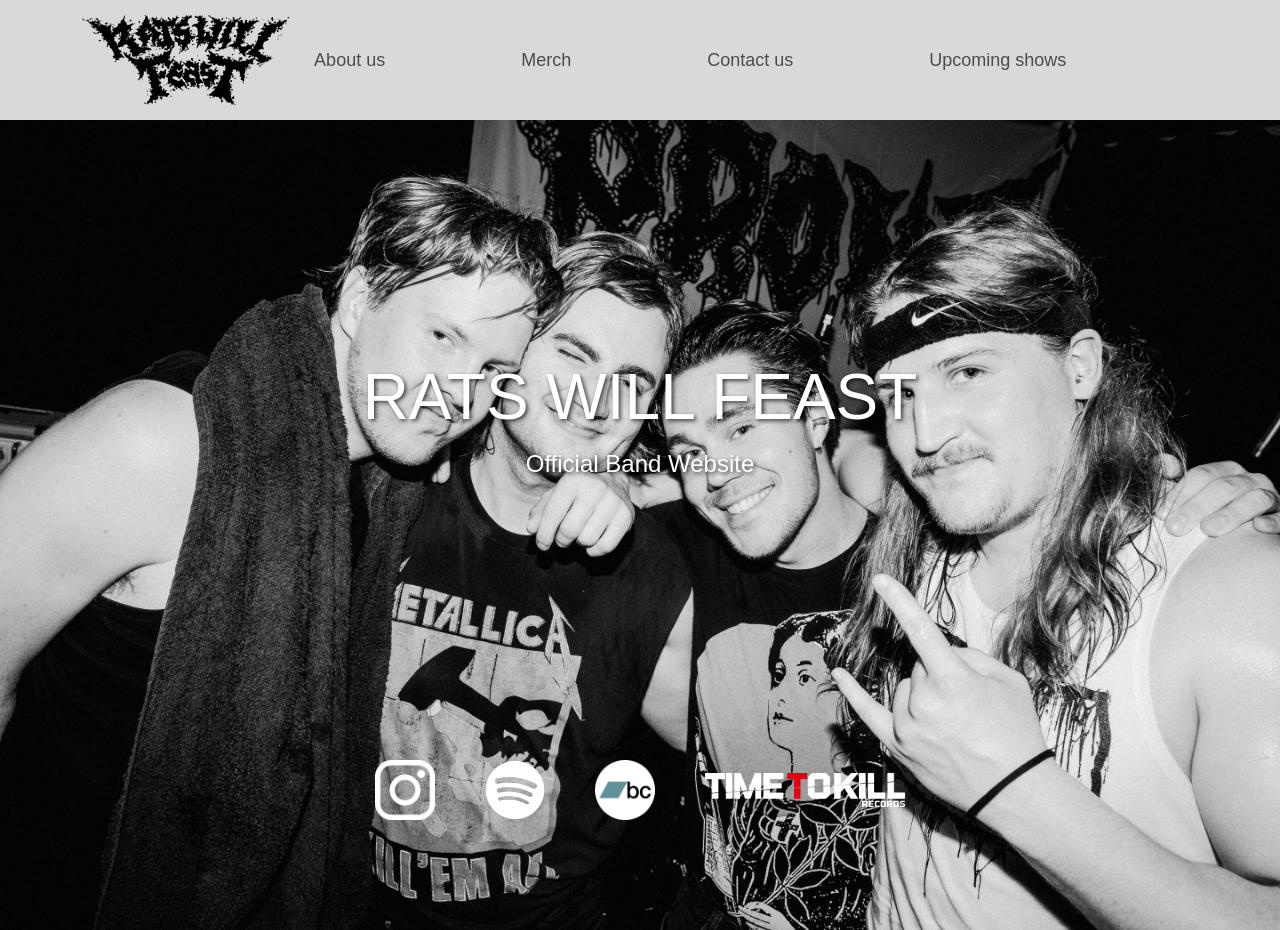
==== Projekti/index.html @ 8833df19 "Enhance hero section styles and improve navbar z-index for better layout and visibility" ====
<!DOCTYPE html>
<html lang="en">
<head>
    <meta charset="UTF-8">
    <meta name="viewport" content="width=device-width, initial-scale=1.0">

    <title>RATS WILL FEAST</title>

    <!-- Bootstrap CSS -->
    <link
        href="https://cdn.jsdelivr.net/npm/bootstrap@5.3.7/dist/css/bootstrap.min.css"
        rel="stylesheet"
    >

    <!-- Oma CSS -->
    <link rel="stylesheet" href="style.css">
</head>
<body>

    <!-- Navbar -->
<nav class="navbar navbar-expand-lg bg-body-tertiary">
  <div class="container">

    <a class="navbar-brand" href="index.html">
      <img src="images/rwf-logo.png"
           alt="Logo"
           height="90">
    </a>
    <button class="navbar-toggler"
            type="button"
            data-bs-toggle="collapse"
            data-bs-target="#navbarNav">
      <span class="navbar-toggler-icon"></span>
    </button>
    <div class="collapse navbar-collapse" id="navbarNav">
      <ul class="navbar-nav">
        <li class="nav-item">
          <a class="nav-link" href="about-us.html">About us</a>
        </li>
        <li class="nav-item">
          <a class="nav-link" href="merch.html">Merch</a>
        </li>
        <li class="nav-item">
          <a class="nav-link" href="contact-us.html">Contact us</a>
        </li>
        <li class="nav-item">
          <a class="nav-link" href="upcoming-shows.html">Upcoming shows</a>
        </li>
      </ul>
    </div>
  </div>
</nav>
<header class="hero">

    <img src="images/band-photo.jpg"
         alt="Band photo"
         class="hero-image">

    <div class="hero-text home-hero-text">
        <h1>RATS WILL FEAST</h1>
        <p>Official Band Website</p>
    </div>

    <div class="hero-links">
        <a href="https://www.instagram.com/ratswillfeastfin/"
   target="_blank">

    <img src="images/instagram-logo.png"
         alt="Instagram Logo"
         class="social-logo">

</a>

        <a href="https://open.spotify.com/artist/3Nuo8EvLVRFtamo6VP36rv" 
        target="_blank">
            <img src="images/spotify-logo.png" alt="Spotify Logo" class="social-logo">
        </a>

        <a href="https://ratswillfeast.bandcamp.com/music"
         target="_blank"
        >
            <img src="images/bandcamp-logo.png" alt="Bandcamp Logo" class="social-logo">
        </a>

        <a href="https://timetokillrecords.com/pages/rats-will-feast" 
        target="_blank"
        >
            <img src="images/ttk-logo1.png" alt="Time To Kill Records Logo" class="social-logo ttk-logo">
        </a>

    </div>

</header>



<!-- Bootstrap JavaScript -->
<script src="https://cdn.jsdelivr.net/npm/bootstrap@5.3.0/dist/js/bootstrap.bundle.min.js"></script>

</body>
</html>
---- Projekti/style.css ----
/* home page specific styles */
html, body {
    overflow-x: hidden;
    overflow-y: scroll
}

.hero {
    position: relative;
    display: flex;
    text-align: center;

} 
.hero-text.home-hero-text {
    
        top: 38%;
    }


.hero-links {
    position: absolute;

    bottom: 40px;
    left: 50%;
    display: flex;
    gap: 50px;

    align-items: center;

    transform: translateX(-50%);

    text-align: center;
}

.social-logo {
    width: 60px;
    height: 60px;

    object-fit: contain;

    transition: 0.3s;
}
.social-logo:hover {
    transform: scale(1.1);
    opacity: 0.8;
}

.ttk-logo {
    width: 200px;
    height: 200px;

    object-fit: contain;

    transition: 0.3s;
}   
.ttk-logo:hover {
    transform: scale(1.1);
    opacity: 0.8;
}   
.hero-image {
    width: 100%;
    height: 90vh;
    object-fit: cover;
}

.hero-text {
    position: absolute;
    top: 50%;
    left: 50%;
    transform: translate(-50%, -50%);
    color: white;
    text-shadow: 2px 2px 4px rgba(0, 0, 0, 0.7);
}

.hero-text h1 {
    font-size: 4rem;
    margin-bottom: 10px;
    font-family: Arial, Helvetica, sans-serif;
}

.hero-text p {
    font-size: 1.5rem;
    font-family: Arial, Helvetica, sans-serif;
}

/* About Us page specific styles */

.hero-image.about-us-image {
    height: 50%;
    width: 45%;
    object-fit: left;
    box-shadow: 0 9px 18px rgba(0, 0, 0, 0.3);

}

.hero-text.about-us-text {
    background-color: rgba(0, 0, 0, 0.2);
    backdrop-filter: blur(5px);
    margin-left: auto;
    padding: 35px;
    border-radius: 1px;
    box-shadow: 0 10px 30px rgba(0, 0, 0, 0.35);
    border: 1px solid rgba(0, 0, 0, 0.35);
    color: white;
    position: absolute;
    top: 0px;
    bottom: 0px;
    left: auto;
    transform: none;
    right: 1px;
    text-align: left;
    max-width: 1400px;
}
.hero-text.about-us-text h1 {
    font-size: 3rem;
    margin-top: 100px;
    font-weight: 600;
    color: #000000;
    background-color: rgba(165, 165, 165, 0.6);
}
.hero-text.about-us-text p {
    font-size: 1.2rem;
    margin-bottom: 0.1px;
    background-color: rgba(165, 165, 165, 0.6);
    padding: 6px 10px;
    font-style: italic;
    color: #000000;
    text-shadow: 0.1px 0.1px 0.9px rgba(255, 0, 0, 0.5);
}
.hero-text.about-us-text h2 {
    font-size: 4rem;
    margin-top: 200px;
    font-style: oblique;
    font-family: brush script mt, cursive;
    margin-bottom: 20px;
    text-decoration-line: underline;
    color: #000000;
    text-shadow: 0.1px 0.1px 0.9px rgba(255, 0, 0, 0.5);
}   
.hero-text.about-us-text h3 {
    font-size: 1.3rem;
    margin-top: 30px;
    font-style: oblique;
    color: #050404;
    text-shadow: 0.1px 0.1px 0.9px rgba(255, 0, 0, 0.5);
}

/* merchandise page specific styles */

.hero.merch-hero {
    height: 70vh;
    width: 100%;
    position: relative;
    overflow: hidden;
    object-fit: cover;
    box-shadow: 0 9px 18px rgba(0, 0, 0, 0.3);
}


.hero-text.merch-hero-text h1 {
    position: absolute;
    top: 1%;
    left: 50%;
    text-align: center;
    transform: translate(-50%, -50%);
    color: white;
    text-shadow: 2px 2px 4px rgba(0, 0, 0, 0.7);
    font-size: 3rem;
    font-family: Arial, Helvetica, sans-serif;
}
.hero-text.merch-hero-text p {
    position: relative;
    top: 50%;
    left: 50%;
    text-align: left;
    margin-top: 100px;
    transform: translate(-50%, -50%);
    color: white;
    text-shadow: 2px 2px 4px rgba(0, 0, 0, 0.7);
    font-size: 1.5rem;
    font-family: Arial, Helvetica, sans-serif;
}

.card-img-top {
    height: 350px;
    object-fit: contain;
    
}
.card {
   min-height: 100%;


}

.card-body {
    display: flex;
    flex-direction: column;
}

.card-title {
    min-height: 55px;
}

.card-body .d-grid {
    margin-top: auto;
}


/* navbar styles */
.navbar {
    background-color: #d8d9da !important;
    padding: 10px 20px;
    font-family: Arial, Helvetica, sans-serif;
    font-size: large;
    min-height: 105px;
    z-index: 9999;
}

.navbar-collapse {
    position: relative;
    z-index: 9999;
}

.navbar-brand img {
    height: 90px; 
   
}

    .navbar-nav {
        display: flex;
       gap: 120px;
    }


/* backgorund color for all pages */
body {
    background-image: url("images/RWF\ Tarra\ PNG\ RGB\ 3mm\ bleed.png");
    background-size: cover;
    background-position: center;
    background-repeat: no-repeat;
    background-attachment: fixed;
}



/* mobile styles */
@media (max-width: 750px) {
    .navbar-nav {
        gap: 2px;
    }

    .hero {
        display: block;
        text-align: left;
    }
.hero-text {
        position: center;
        margin: 10px;
        text-align: center;

}

    .hero-image {
        height: 70vh;
    }

    .hero-image.about-us-image {
        width: 100%;
        height: auto;
        display: block;
    }

    .hero-text.about-us-text {
        position: relative;
        top: auto;
        right: auto;
        bottom: auto;
        left: auto;

        transform: none;

        width: 100%;
        max-width: 100%;
        height: auto;

        margin: 0;
        padding: 25px;
        box-sizing: border-box;

        overflow-y: visible;
    }

    .hero-text.about-us-text h1 {
        font-size: 2.2rem;
        margin-bottom: 30px;
    }

    .hero-text.about-us-text p {
        font-size: 1rem;
        margin-bottom: 20px;
    }

    .hero-links {
        width: 100%;
        padding: 0 20px;

        display: flex;
        justify-content: center;
        flex-wrap: wrap;

        gap: 15px;
    }

    .social-logo {
        width: 40px;
        height: 40px;
    }

    .ttk-logo {
        width: 70px;
        height: auto;
    }
    .card-img-top {
        padding: 50px;
    }
    .hero-text.merch-hero-text h1 {
        font-size: 2.2rem;
        margin-top: 350px;
    }   
    .hero-text.merch-hero-text p {
        font-size: 1rem;
        margin-top: 500px;
        width: 200%;
        overflow-y: auto;
    }
}


@media (min-width: 768px) and (max-width: 1024px) {

    .navbar-nav {
        gap: 25px;
    }

    .hero {
        display: block;
        position: relative;
        width: 100%;
        overflow: hidden;
    }

    .hero-image {
        width: 100%;
        height: 75vh;
        object-fit: cover;
        display: block;
    }

    .hero-links {
        bottom: 1px;
    }

    .navbar-collapse.show {
        margin-bottom: 40px;


    }
    .hero-text {
        width: 80%;
        max-width: 600px;

        top: 55%;
        left: 50%;
        transform: translate(-50%, -50%);

        text-align: center;
    }

    .hero-text h1 {
        font-size: 2.8rem;
        line-height: 1.1;
        margin-bottom: 20px;
    }

    .hero-text p {
        font-size: 1.2rem;
        line-height: 1.4;
    }

    .hero-text.merch-hero-text h1,
    .hero-text.merch-hero-text p {
        position: static;
        transform: none;
        left: auto;
        top: auto;
    }

    .hero-text.about-us-text {
        position: relative;
        width: 100%;
        max-width: 100%;
        height: auto;

        top: auto;
        right: auto;
        bottom: auto;
        left: auto;
        transform: none;

        padding: 35px;
        margin: 0;
    }

    .hero-image.about-us-image {
        width: 100%;
        height: auto;
    }

    .card-img-top {
        height: 260px;
        object-fit: contain;
    }
}
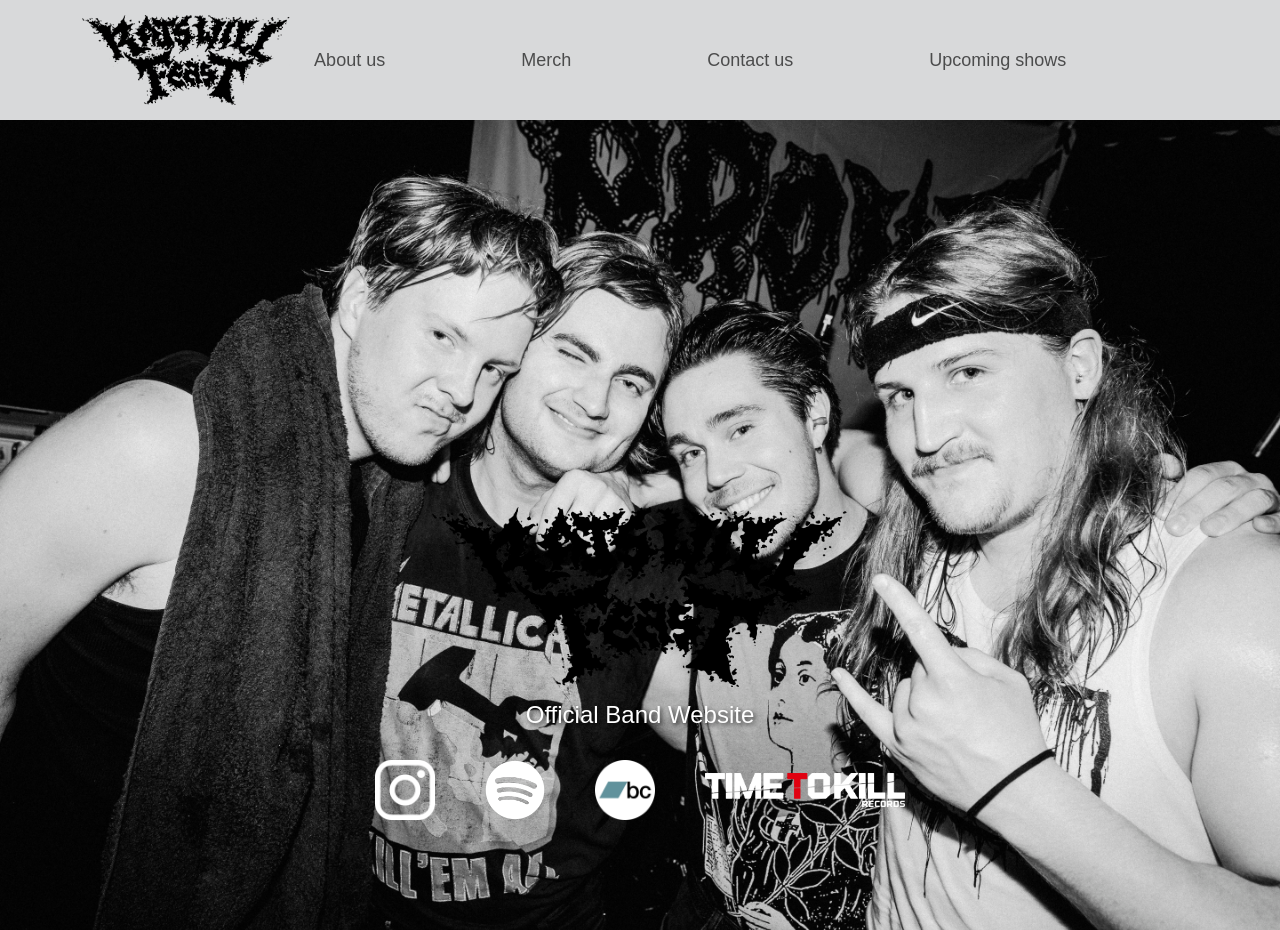
==== commit e9ca1789: "Update about us and index pages with band member details and logo integration; enhance styles for be" ====
--- a/Projekti/index.html
+++ b/Projekti/index.html
@@ -56,8 +56,14 @@
          alt="Band photo"
          class="hero-image">
 
+         
+
     <div class="hero-text home-hero-text">
-        <h1>RATS WILL FEAST</h1>
+        <h1>
+          <img src="images/rwf-logo.png"
+         alt="Band logo" 
+         class="hero-logo">
+        </h1>
         <p>Official Band Website</p>
     </div>
 
--- a/Projekti/style.css
+++ b/Projekti/style.css
@@ -10,6 +10,15 @@
     text-align: center;
 
 } 
+
+.hero-logo {
+    width: 700px;
+    margin-top: 630px;
+    height: auto;
+    object-fit: contain;
+    color:#ffffff
+
+}
 .hero-text.home-hero-text {
     
         top: 38%;
@@ -109,39 +118,55 @@
     right: 1px;
     text-align: left;
     max-width: 1400px;
+    font-family: Arial, Helvetica, sans-serif;
 }
 .hero-text.about-us-text h1 {
-    font-size: 3rem;
+    font-size: 4rem;
+    font-weight: 700;
     margin-top: 100px;
-    font-weight: 600;
-    color: #000000;
-    background-color: rgba(165, 165, 165, 0.6);
+    color: #111111;
+    font-family: Arial, Helvetica, sans-serif;
+    text-shadow: 2px 2px 10px rgba(255, 255, 255, 0.4);
 }
 .hero-text.about-us-text p {
     font-size: 1.2rem;
+    background-color: rgba(255,255,255,0.65);
     margin-bottom: 0.1px;
-    background-color: rgba(165, 165, 165, 0.6);
+    font-family: Arial, Helvetica, sans-serif;
+    padding: 10px 14px;
+    border-radius: 8px;
+    color: #111111;
+    line-height: 1.7;
+}
+.hero-text.about-us-text h2 {
+    font-size: 3rem;
+    margin-top: 200px;
+    font-family: Arial, Helvetica, sans-serif;
+    margin-bottom: 20px;
+    color: #000000;
+    text-shadow: 2px 2px 4px rgba(0, 0, 0, 0.7);
+}   
+
+
+.hero-text.about-us-text ul {
+    list-style: none;
+    padding-left: 0;
+}
+
+.hero-text.about-us-text li {
+    margin-bottom: 18px;
+}
+
+.hero-text.about-us-text li span {
+    display: inline-block;
+    background-color: rgba(255, 255, 255, 0.65);
     padding: 6px 10px;
-    font-style: italic;
-    color: #000000;
-    text-shadow: 0.1px 0.1px 0.9px rgba(255, 0, 0, 0.5);
-}
-.hero-text.about-us-text h2 {
-    font-size: 4rem;
-    margin-top: 200px;
-    font-style: oblique;
-    font-family: brush script mt, cursive;
-    margin-bottom: 20px;
-    text-decoration-line: underline;
-    color: #000000;
-    text-shadow: 0.1px 0.1px 0.9px rgba(255, 0, 0, 0.5);
-}   
-.hero-text.about-us-text h3 {
-    font-size: 1.3rem;
-    margin-top: 30px;
-    font-style: oblique;
-    color: #050404;
-    text-shadow: 0.1px 0.1px 0.9px rgba(255, 0, 0, 0.5);
+    border-radius: 6px;
+    font-family: Arial, Helvetica, sans-serif;
+    font-size: 1.2rem;
+
+    color: #111;
+    text-shadow: none;
 }
 
 /* merchandise page specific styles */
@@ -163,7 +188,7 @@
     text-align: center;
     transform: translate(-50%, -50%);
     color: white;
-    text-shadow: 2px 2px 4px rgba(0, 0, 0, 0.7);
+    text-shadow: 2px 2px 4px rgba(0, 0, 0, 1.5);
     font-size: 3rem;
     font-family: Arial, Helvetica, sans-serif;
 }
@@ -175,7 +200,7 @@
     margin-top: 100px;
     transform: translate(-50%, -50%);
     color: white;
-    text-shadow: 2px 2px 4px rgba(0, 0, 0, 0.7);
+    text-shadow: 2px 2px 4px rgba(0, 0, 0, 1.5);
     font-size: 1.5rem;
     font-family: Arial, Helvetica, sans-serif;
 }
@@ -259,8 +284,16 @@
 
 }
 
+.hero-logo {
+        height: 15vh;
+        margin-top: 300px;
+    }
+
     .hero-image {
-        height: 70vh;
+       width: 100%;
+        height: 75vh;
+        object-fit: cover;
+        display: block;
     }
 
     .hero-image.about-us-image {
@@ -348,6 +381,12 @@
         overflow: hidden;
     }
 
+    .hero-logo {
+        height: 15vh;
+        width: auto;
+        margin-top: 200px;
+    }
+
     .hero-image {
         width: 100%;
         height: 75vh;
@@ -419,4 +458,12 @@
         height: 260px;
         object-fit: contain;
     }
+}
+
+@media (min-width: 1025px) and (max-width: 1440px) {
+    .hero-logo {
+        height: 20vh;
+        width: auto;
+        margin-top: 400px;
+    }
 }
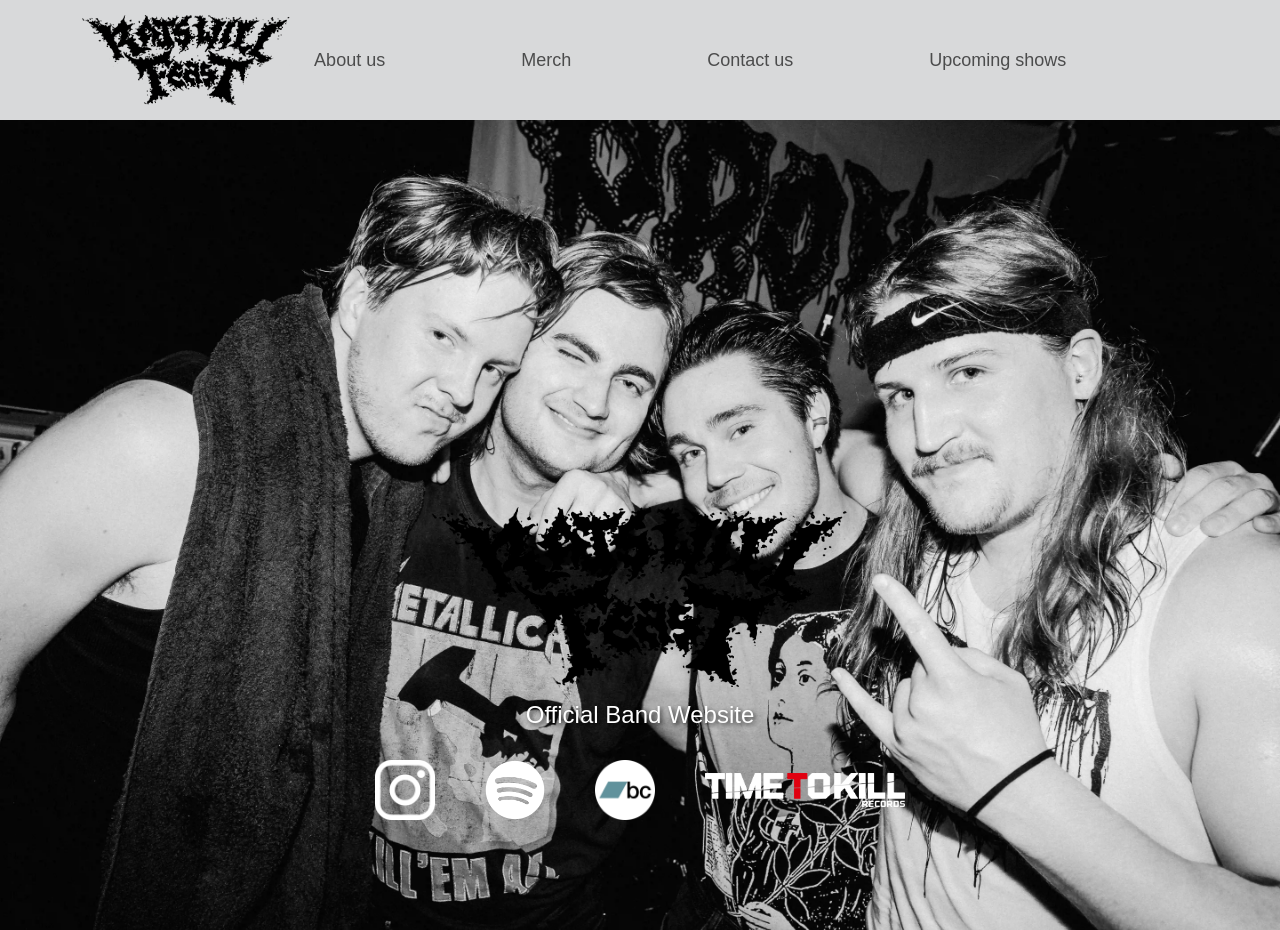
==== commit c146ac72: "Refactor code structure for improved readability and maintainability" ====
--- a/Projekti/index.html
+++ b/Projekti/index.html
@@ -50,9 +50,9 @@
     </div>
   </div>
 </nav>
-<header class="hero">
+<header class="hero home-image">
 
-    <img src="images/band-photo.jpg"
+    <img src="images/band-photo.webp"
          alt="Band photo"
          class="hero-image">
 
--- a/Projekti/style.css
+++ b/Projekti/style.css
@@ -93,17 +93,15 @@
 
 /* About Us page specific styles */
 
+
 .hero-image.about-us-image {
     height: 50%;
     width: 45%;
-    object-fit: left;
     box-shadow: 0 9px 18px rgba(0, 0, 0, 0.3);
 
 }
 
 .hero-text.about-us-text {
-    background-color: rgba(0, 0, 0, 0.2);
-    backdrop-filter: blur(5px);
     margin-left: auto;
     padding: 35px;
     border-radius: 1px;
@@ -121,8 +119,8 @@
     font-family: Arial, Helvetica, sans-serif;
 }
 .hero-text.about-us-text h1 {
-    font-size: 4rem;
-    font-weight: 700;
+    font-size: 3rem;
+    margin-left: 10px;
     margin-top: 100px;
     color: #111111;
     font-family: Arial, Helvetica, sans-serif;
@@ -130,7 +128,6 @@
 }
 .hero-text.about-us-text p {
     font-size: 1.2rem;
-    background-color: rgba(255,255,255,0.65);
     margin-bottom: 0.1px;
     font-family: Arial, Helvetica, sans-serif;
     padding: 10px 14px;
@@ -188,8 +185,8 @@
     text-align: center;
     transform: translate(-50%, -50%);
     color: white;
-    text-shadow: 2px 2px 4px rgba(0, 0, 0, 1.5);
-    font-size: 3rem;
+    text-shadow: 4px 4px 6px rgba(0, 0, 0, 10);
+    font-size:  4rem;
     font-family: Arial, Helvetica, sans-serif;
 }
 .hero-text.merch-hero-text p {
@@ -200,7 +197,7 @@
     margin-top: 100px;
     transform: translate(-50%, -50%);
     color: white;
-    text-shadow: 2px 2px 4px rgba(0, 0, 0, 1.5);
+    text-shadow: 4px 4px 6px rgba(0, 0, 0, 10);
     font-size: 1.5rem;
     font-family: Arial, Helvetica, sans-serif;
 }
@@ -222,7 +219,8 @@
 }
 
 .card-title {
-    min-height: 55px;
+    min-height: 5px;
+    font-size: 1.6rem;
 }
 
 .card-body .d-grid {
@@ -255,16 +253,154 @@
        gap: 120px;
     }
 
+    /*contact page specific styles */
+
+  .contact-hero {
+    position: relative;
+}
+
+.contact-hero-text {
+    position: absolute;
+    max-width: 320px;
+    left: 8%;
+    top: 50%;
+    transform: translateY(-50%);
+    text-align: left;
+    max-width: 400px;
+    padding: 30px;
+    border-radius: 15px;
+    font-size: 1.2rem;
+    margin-bottom: 18px;
+    text-shadow: 2px 2px 6px rgba(0,0,0,0.7);
+}
+
+.social-hero-text {
+    position: absolute;
+    max-width: 320px;
+    margin-left: 700px;
+    transform: translateY(-50%);
+    text-align: left;
+    max-width: 400px;
+    font-size: 1.2rem;
+    margin-bottom: 18px;
+    text-shadow: 2px 2px 6px rgba(0,0,0,0.7);
+
+    
+
+    padding: 30px;
+    border-radius: 15px;
+}
+
+.contact-hero-text a {
+    display: inline-block;
+    color: white;
+    text-decoration: none;
+    transition: 0.3s;
+    line-height: 1.5;
+    margin-bottom: 18px;
+}
+
+.contact-hero-text a:hover {
+    opacity: 0.7;
+}
+
+
+.social-hero-text a {
+    color: white;
+    text-decoration: none;
+
+    transition: 0.3s;
+}
+
+.social-hero-text a:hover {
+    opacity: 0.7;
+}
+
+
+
+.contact-hero-text h1,
+.social-hero-text h2 {
+
+    font-size: 3rem;
+
+    margin-bottom: 25px;
+
+    text-shadow: 2px 2px 8px rgba(0,0,0,0.6);
+}
+.contact-hero-text p,
+.social-hero-text p {
+
+    font-size: 1.2rem;
+
+    margin-bottom: 18px;
+
+    text-shadow: 2px 2px 6px rgba(0,0,0,0.7);
+}
+
 
 /* backgorund color for all pages */
 body {
-    background-image: url("images/RWF\ Tarra\ PNG\ RGB\ 3mm\ bleed.png");
+    background-image: url("images/taustakuva.webp");
     background-size: cover;
     background-position: center;
     background-repeat: no-repeat;
     background-attachment: fixed;
 }
 
+/* upcoming shows page specific styles */
+
+.shows-layout {
+    display: flex;
+    min-height: 100vh;
+}
+
+.shows-section {
+    width: 50%;
+    padding: 40px;
+}
+
+.shows-side-image {
+    width: 50%;
+    height: 100vh;
+    object-fit: cover;
+}
+.show-card {
+    display: flex;
+    align-items: center;
+    gap: 25px;
+    padding: 20px;
+    margin-bottom: 25px;
+    background-color: rgba(0,0,0,0.08);
+    border-left: 5px solid black;
+}
+
+.show-date {
+    min-width: 90px;
+    text-align: center;
+    background-color: black;
+    color: white;
+    padding: 10px;
+}
+
+.day {
+    display: block;
+    font-size: 2rem;
+    font-weight: bold;
+}
+
+.month {
+    font-size: 1rem;
+}
+
+.show-info h2 {
+    margin-bottom: 5px;
+}
+
+.show-info p {
+    font-size: 1.5rem;
+    color: #333;
+}
+
 
 
 /* mobile styles */
@@ -278,7 +414,6 @@
         text-align: left;
     }
 .hero-text {
-        position: center;
         margin: 10px;
         text-align: center;
 
@@ -294,6 +429,10 @@
         height: 75vh;
         object-fit: cover;
         display: block;
+    }
+
+    .hero-home-image {
+        object-position: center 40%;
     }
 
     .hero-image.about-us-image {
@@ -365,6 +504,88 @@
         width: 200%;
         overflow-y: auto;
     }
+    
+      .contact-hero {
+        position: relative;
+    }
+
+    .contact-hero-image {
+        transform: none;
+    }
+
+    .contact-hero-text {
+        position: absolute;
+
+        top: 10%;
+        left: 0.1%;
+
+        transform: none;
+
+        width: 40%;
+
+        text-align: left;
+    }
+
+    .social-hero-text {
+        position: absolute;
+        top: 10%;
+        right: 5%;
+        transform: none;
+        width: 40%;
+        text-align: left;
+    }
+
+    .contact-hero-text a {
+        display: inline-block;
+        color: white;
+        text-decoration: none;
+        transition: 0.3s;
+        line-height: 1.5;
+        margin-bottom: 18px;
+        font-size: 0.6rem;
+        text-shadow: #0e0e0e 3px 3px 4px;
+    }
+
+    
+
+    .contact-hero-text h1,
+    .social-hero-text h2 {
+
+        font-size: 1.4rem;
+
+        margin-bottom: 30px;
+    }
+
+    .contact-hero-text p,
+    .social-hero-text p {
+
+        font-size: 0.65rem;
+        line-height: 1.4;
+        text-shadow: #0e0e0e 3px 3px 4px;
+        margin-bottom: 10px;
+    }
+
+
+    .shows-layout {
+        display: flex;
+        flex-direction: row;
+    }
+
+    .shows-section {
+        width: 55%;
+        padding: 15px;
+    }
+    .shows-side-image {
+        width: 45%;
+        height: 100vh;
+        object-fit: cover;
+    }
+
+    .show-card {
+        flex-direction: column;
+        align-items: flex-start;
+    }
+
 }
 
 
@@ -384,7 +605,7 @@
     .hero-logo {
         height: 15vh;
         width: auto;
-        margin-top: 200px;
+        margin-top: 80%;
     }
 
     .hero-image {
@@ -414,14 +635,10 @@
         text-align: center;
     }
 
-    .hero-text h1 {
-        font-size: 2.8rem;
-        line-height: 1.1;
-        margin-bottom: 20px;
-    }
+
 
     .hero-text p {
-        font-size: 1.2rem;
+        font-size: 2rem;
         line-height: 1.4;
     }
 
@@ -458,6 +675,56 @@
         height: 260px;
         object-fit: contain;
     }
+
+   .contact-hero {
+        position: relative;
+        overflow: hidden;
+    }
+
+    .contact-hero-text {
+        position: absolute;
+
+        top: 20%;
+        left: 2%;
+
+        transform: none;
+
+        width: 40%;
+
+        text-align: left;
+    }
+
+    .social-hero-text {
+        position: absolute;
+
+        top: 20%;
+        right: 10px;
+        left: auto;
+
+        transform: none;
+
+        width: 40%;
+
+        text-align: left;
+    }
+
+    .contact-hero-text h1,
+    .social-hero-text h2 {
+
+        font-size: 2.2rem;
+
+        margin-bottom: 30px;
+    }
+
+    .contact-hero-text p,
+    .social-hero-text p {
+
+        font-size: 1rem;
+
+        line-height: 1.4;
+
+        margin-bottom: 10px;
+    }
 }
 
 @media (min-width: 1025px) and (max-width: 1440px) {
@@ -466,4 +733,29 @@
         width: auto;
         margin-top: 400px;
     }
+    .contact-hero-text {
+        position: absolute;
+
+        top: 20%;
+        left: 8%;
+
+        transform: none;
+
+        width: 40%;
+
+        text-align: left;
+    }
+    .social-hero-text {
+        position: absolute;
+
+        top: 20%;
+        right: auto;
+        left: auto;
+
+        transform: none;
+
+        width: 40%;
+
+        text-align: left;
+    }
 }
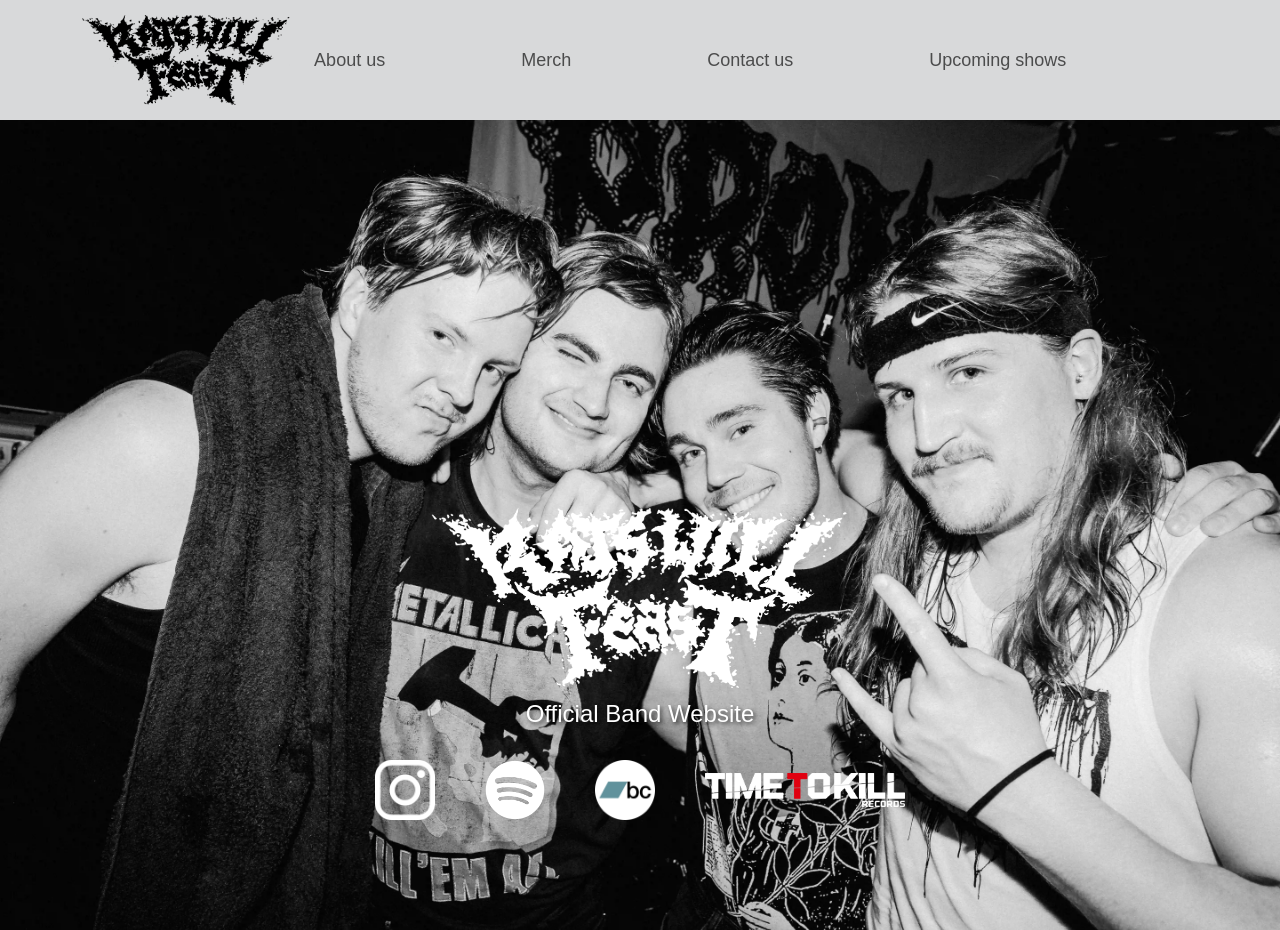
==== commit 2aef863e: "Refactor code structure for improved readability and maintainability" ====
--- a/Projekti/index.html
+++ b/Projekti/index.html
@@ -60,7 +60,7 @@
 
     <div class="hero-text home-hero-text">
         <h1>
-          <img src="images/rwf-logo.png"
+          <img src="images/logo-white.png"
          alt="Band logo" 
          class="hero-logo">
         </h1>
--- a/Projekti/style.css
+++ b/Projekti/style.css
@@ -12,8 +12,8 @@
 } 
 
 .hero-logo {
-    width: 700px;
-    margin-top: 630px;
+    width: 500px;
+    margin-top: 600px;
     height: auto;
     object-fit: contain;
     color:#ffffff
@@ -80,11 +80,6 @@
     text-shadow: 2px 2px 4px rgba(0, 0, 0, 0.7);
 }
 
-.hero-text h1 {
-    font-size: 4rem;
-    margin-bottom: 10px;
-    font-family: Arial, Helvetica, sans-serif;
-}
 
 .hero-text p {
     font-size: 1.5rem;
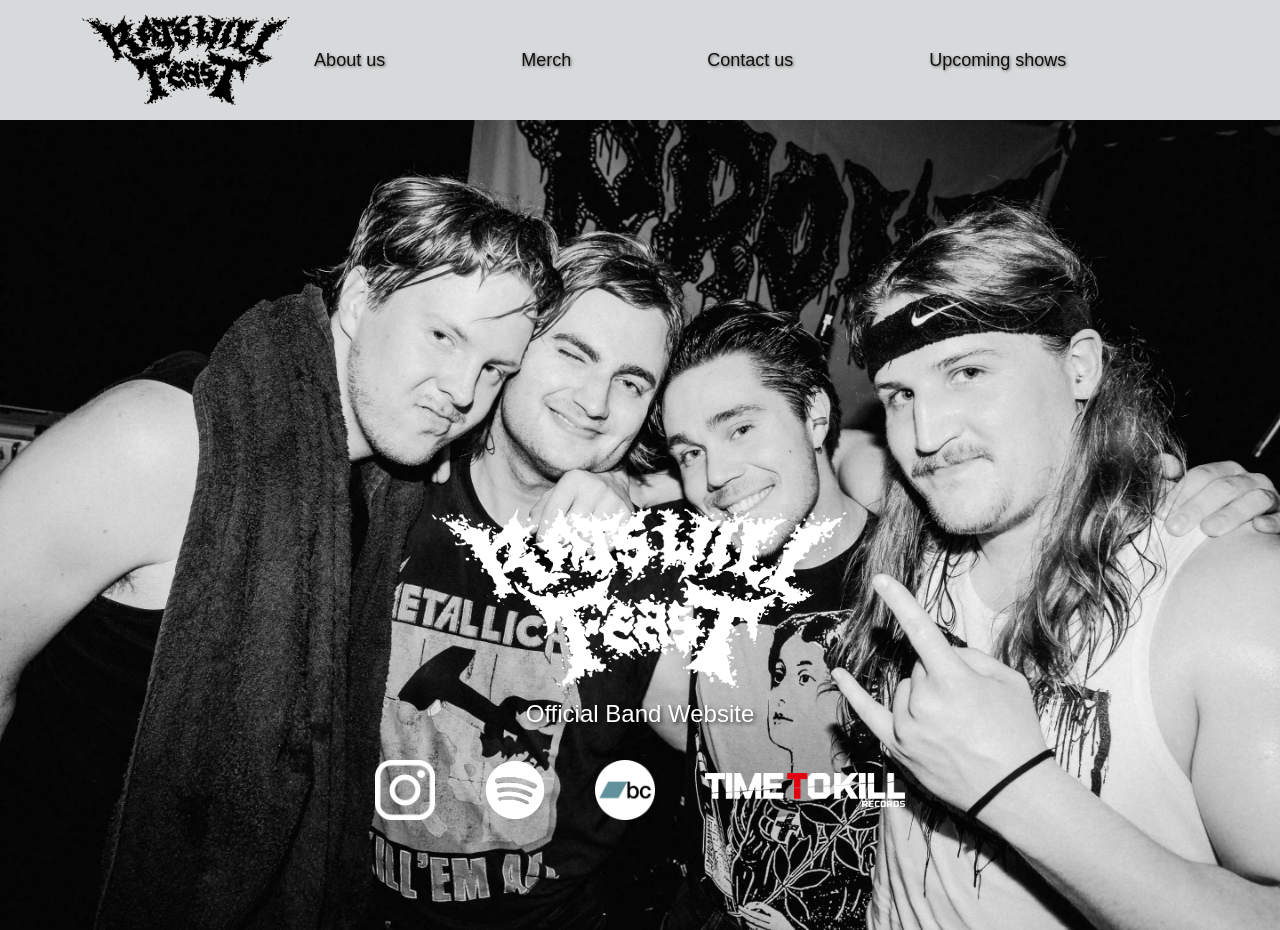
==== commit 55b015e4: "Update hero image class and adjust object positioning for improved layout" ====
--- a/Projekti/index.html
+++ b/Projekti/index.html
@@ -54,7 +54,7 @@
 
     <img src="images/band-photo.webp"
          alt="Band photo"
-         class="hero-image">
+         class="hero-image home-hero-image">
 
          
 
--- a/Projekti/style.css
+++ b/Projekti/style.css
@@ -89,77 +89,47 @@
 /* About Us page specific styles */
 
 
-.hero-image.about-us-image {
-    height: 50%;
+.about-layout {
+    display: flex;
+    min-height: 100vh;
+    width: 100%;
+}
+
+.about-image {
     width: 45%;
-    box-shadow: 0 9px 18px rgba(0, 0, 0, 0.3);
-
-}
-
-.hero-text.about-us-text {
-    margin-left: auto;
-    padding: 35px;
-    border-radius: 1px;
-    box-shadow: 0 10px 30px rgba(0, 0, 0, 0.35);
-    border: 1px solid rgba(0, 0, 0, 0.35);
-    color: white;
-    position: absolute;
-    top: 0px;
-    bottom: 0px;
-    left: auto;
+    height: 100vh;
+    object-fit: cover;
+    display: block;
+}
+
+.about-text {
+    width: 55%;
+    min-height: 100vh;
+
+    padding: 50px;
+    box-sizing: border-box;
+
+    color: #111;
+    
+
+    position: static;
     transform: none;
-    right: 1px;
     text-align: left;
-    max-width: 1400px;
-    font-family: Arial, Helvetica, sans-serif;
-}
-.hero-text.about-us-text h1 {
+
+    overflow-y: auto;
+}
+
+.about-text h1 {
+    margin-top: 0;
     font-size: 3rem;
-    margin-left: 10px;
-    margin-top: 100px;
-    color: #111111;
-    font-family: Arial, Helvetica, sans-serif;
-    text-shadow: 2px 2px 10px rgba(255, 255, 255, 0.4);
-}
-.hero-text.about-us-text p {
-    font-size: 1.2rem;
-    margin-bottom: 0.1px;
-    font-family: Arial, Helvetica, sans-serif;
-    padding: 10px 14px;
-    border-radius: 8px;
-    color: #111111;
-    line-height: 1.7;
-}
-.hero-text.about-us-text h2 {
-    font-size: 3rem;
-    margin-top: 200px;
-    font-family: Arial, Helvetica, sans-serif;
-    margin-bottom: 20px;
-    color: #000000;
-    text-shadow: 2px 2px 4px rgba(0, 0, 0, 0.7);
+}
+
+.about-text p {
+    font-size: 1.1rem;
+    line-height: 1.6;
+    color: #111;
 }   
 
-
-.hero-text.about-us-text ul {
-    list-style: none;
-    padding-left: 0;
-}
-
-.hero-text.about-us-text li {
-    margin-bottom: 18px;
-}
-
-.hero-text.about-us-text li span {
-    display: inline-block;
-    background-color: rgba(255, 255, 255, 0.65);
-    padding: 6px 10px;
-    border-radius: 6px;
-    font-family: Arial, Helvetica, sans-serif;
-    font-size: 1.2rem;
-
-    color: #111;
-    text-shadow: none;
-}
 
 /* merchandise page specific styles */
 
@@ -243,9 +213,45 @@
    
 }
 
+    .navbar-nav .nav-link {
+    transition: 0.3s;
+    position: relative;
+    display: inline-block;
+}
+
+.navbar-nav .nav-link:hover {
+    opacity: 0.8;
+
+}
+.navbar-nav .nav-link::after {
+    content: "";
+
+    position: absolute;
+
+    left: 0;
+    bottom: -5px;
+
+    width: 0%;
+    height: 2px;
+
+    background-color: black;
+
+    transition: 0.3s;
+}
+
+.navbar-nav .nav-link:hover::after {
+    width: 100%;
+}
+
+
+
     .navbar-nav {
-        display: flex;
-       gap: 120px;
+        gap: 120px;
+    }
+
+    .navbar-nav a {
+        color: #111111;
+        text-shadow: 1px 1px 3px rgba(0, 0, 0, 0.5);
     }
 
     /*contact page specific styles */
@@ -399,7 +405,7 @@
 
 
 /* mobile styles */
-@media (max-width: 750px) {
+@media (max-width: 762px) {
     .navbar-nav {
         gap: 2px;
     }
@@ -424,47 +430,12 @@
         height: 75vh;
         object-fit: cover;
         display: block;
-    }
-
-    .hero-home-image {
-        object-position: center 40%;
-    }
-
-    .hero-image.about-us-image {
-        width: 100%;
-        height: auto;
-        display: block;
-    }
-
-    .hero-text.about-us-text {
-        position: relative;
-        top: auto;
-        right: auto;
-        bottom: auto;
-        left: auto;
-
-        transform: none;
-
-        width: 100%;
-        max-width: 100%;
-        height: auto;
-
-        margin: 0;
-        padding: 25px;
-        box-sizing: border-box;
-
-        overflow-y: visible;
-    }
-
-    .hero-text.about-us-text h1 {
-        font-size: 2.2rem;
-        margin-bottom: 30px;
-    }
-
-    .hero-text.about-us-text p {
-        font-size: 1rem;
-        margin-bottom: 20px;
-    }
+        object-position: center 80%;
+
+    }
+
+    
+
 
     .hero-links {
         width: 100%;
@@ -473,8 +444,35 @@
         display: flex;
         justify-content: center;
         flex-wrap: wrap;
-
         gap: 15px;
+    }
+
+        .about-layout {
+        flex-direction: column;
+    }
+
+    .about-image {
+        width: 100%;
+        height: 50vh;
+        object-fit: cover;
+        object-position: center;
+    }
+
+    .about-text {
+        width: 100%;
+        min-height: auto;
+        padding: 25px;
+
+    }
+
+    .about-text h1 {
+        font-size: 2.2rem;
+        margin-top: 0;
+    }
+
+    .about-text p {
+        font-size: 1rem;
+        line-height: 1.6;
     }
 
     .social-logo {
@@ -645,26 +643,6 @@
         top: auto;
     }
 
-    .hero-text.about-us-text {
-        position: relative;
-        width: 100%;
-        max-width: 100%;
-        height: auto;
-
-        top: auto;
-        right: auto;
-        bottom: auto;
-        left: auto;
-        transform: none;
-
-        padding: 35px;
-        margin: 0;
-    }
-
-    .hero-image.about-us-image {
-        width: 100%;
-        height: auto;
-    }
 
     .card-img-top {
         height: 260px;
@@ -722,7 +700,7 @@
     }
 }
 
-@media (min-width: 1025px) and (max-width: 1440px) {
+@media (min-width: 1025px) and (max-width: 1920px) {
     .hero-logo {
         height: 20vh;
         width: auto;
@@ -744,7 +722,7 @@
         position: absolute;
 
         top: 20%;
-        right: auto;
+        right: 8%;
         left: auto;
 
         transform: none;
@@ -753,4 +731,10 @@
 
         text-align: left;
     }
+
+    .hero {
+        min-height: auto;
+    }
+
+  
 }
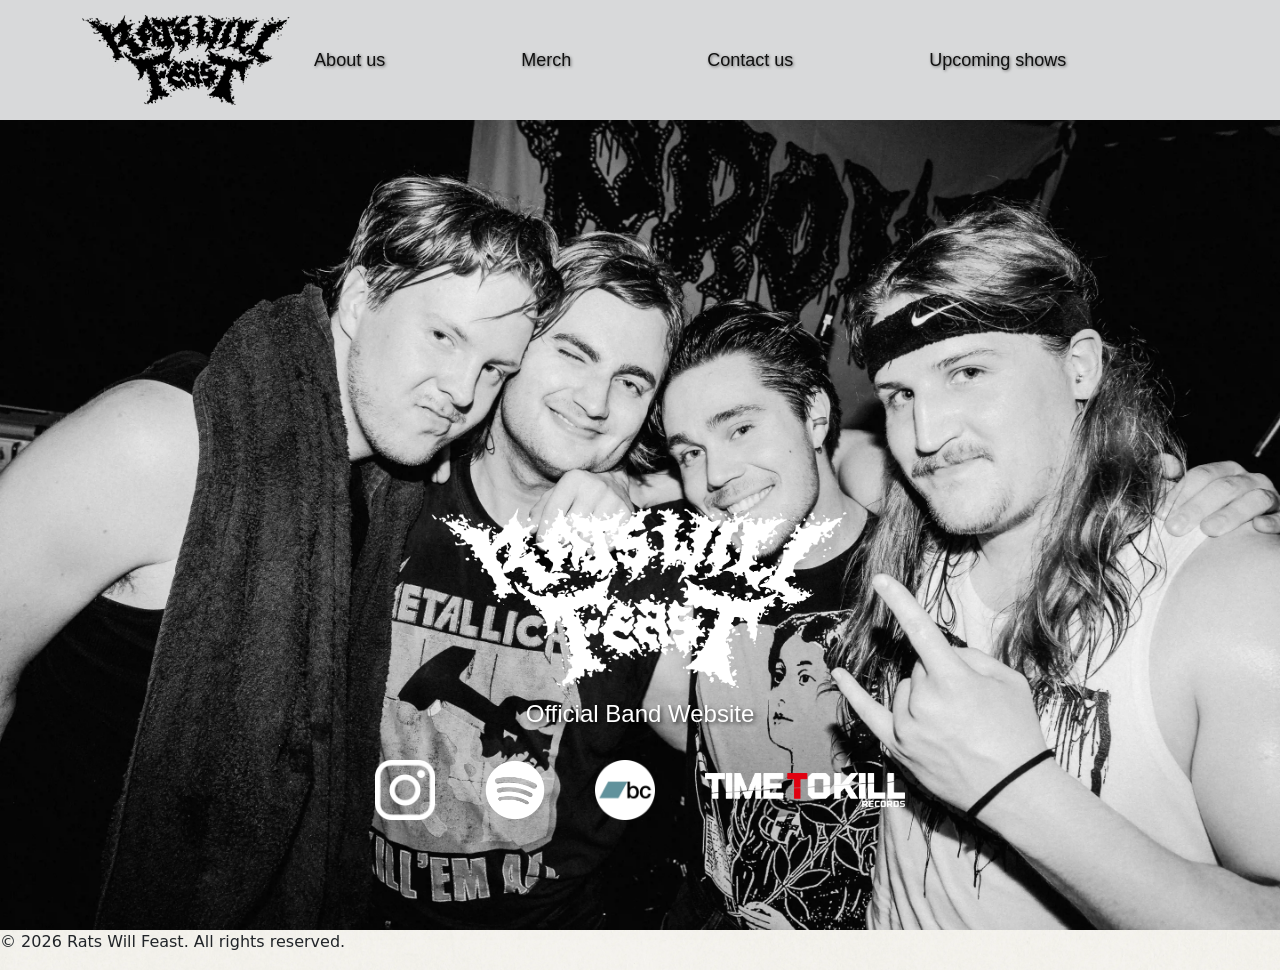
==== commit 794d7efe: "Add footer with copyright notice and enhance image credit styling across multiple pages" ====
--- a/Projekti/index.html
+++ b/Projekti/index.html
@@ -102,6 +102,8 @@
 
 <!-- Bootstrap JavaScript -->
 <script src="https://cdn.jsdelivr.net/npm/bootstrap@5.3.0/dist/js/bootstrap.bundle.min.js"></script>
-
+<footer class="site-footer">
+    <p>© 2026 Rats Will Feast. All rights reserved.</p>
+</footer>
 </body>
 </html>
--- a/Projekti/style.css
+++ b/Projekti/style.css
@@ -105,18 +105,14 @@
 .about-text {
     width: 55%;
     min-height: 100vh;
-
     padding: 50px;
     box-sizing: border-box;
-
     color: #111;
-    
-
     position: static;
     transform: none;
     text-align: left;
-
     overflow-y: auto;
+    font-family: Arial, Helvetica, sans-serif;
 }
 
 .about-text h1 {
@@ -263,8 +259,10 @@
 .contact-hero-text {
     position: absolute;
     max-width: 320px;
-    left: 8%;
+    left: 5%;
     top: 50%;
+    background-color: rgba(0, 0, 0, 0.45);
+    backdrop-filter: blur(4px);
     transform: translateY(-50%);
     text-align: left;
     max-width: 400px;
@@ -272,19 +270,22 @@
     border-radius: 15px;
     font-size: 1.2rem;
     margin-bottom: 18px;
-    text-shadow: 2px 2px 6px rgba(0,0,0,0.7);
+    text-shadow: 4px 4px 6px rgba(0,0,0,0.7);
 }
 
 .social-hero-text {
     position: absolute;
     max-width: 320px;
-    margin-left: 700px;
+    background-color: rgba(0, 0, 0, 0.45);
+    backdrop-filter: blur(4px);
+    right: 5%;
+    left:auto;
     transform: translateY(-50%);
     text-align: left;
     max-width: 400px;
     font-size: 1.2rem;
     margin-bottom: 18px;
-    text-shadow: 2px 2px 6px rgba(0,0,0,0.7);
+    text-shadow: 4px 4px 6px rgba(0,0,0,0.7);
 
     
 
@@ -361,7 +362,7 @@
 }
 
 .shows-side-image {
-    width: 50%;
+    width: 100%;
     height: 100vh;
     object-fit: cover;
 }
@@ -404,6 +405,33 @@
 
 
 
+/* photo credit */
+
+.image-wrapper {
+    position: relative;
+}
+
+.photo-credit {
+    position: absolute;
+
+    bottom: 10px;
+    right: 10px;
+
+    z-index: 10;
+
+    font-size: 0.8rem;
+
+    color: rgba(255,255,255,0.75);
+
+    background-color: rgba(0,0,0,0.4);
+
+    padding: 4px 8px;
+
+    border-radius: 6px;
+
+    backdrop-filter: blur(3px);
+}
+
 /* mobile styles */
 @media (max-width: 762px) {
     .navbar-nav {
@@ -421,8 +449,11 @@
 }
 
 .hero-logo {
+
+        display:block;
         height: 15vh;
         margin-top: 300px;
+        
     }
 
     .hero-image {
@@ -433,9 +464,10 @@
         object-position: center 80%;
 
     }
-
-    
-
+     .home-hero-image {
+
+        object-position: 55% center;
+    }
 
     .hero-links {
         width: 100%;
@@ -451,11 +483,16 @@
         flex-direction: column;
     }
 
+    .image-wrapper {
+        width: 100%;
+
+    }
     .about-image {
         width: 100%;
-        height: 50vh;
+        height: 55vh;
         object-fit: cover;
-        object-position: center;
+        object-position: center top;
+        display: block;
     }
 
     .about-text {
@@ -508,24 +545,38 @@
 
     .contact-hero-text {
         position: absolute;
-
+        flex-direction: column;
+        justify-content: flex-start;
         top: 10%;
         left: 0.1%;
-
-        transform: none;
-
-        width: 40%;
-
-        text-align: left;
-    }
-
-    .social-hero-text {
-        position: absolute;
-        top: 10%;
-        right: 5%;
+        display: flex;
         transform: none;
         width: 40%;
         text-align: left;
+        background-color: rgba(0, 0, 0, 0.45);
+        backdrop-filter: blur(4px);
+        padding: 12px;
+        border-radius: 12px;
+        padding-top: 14px;
+        min-height: 230px;
+    }
+
+    .social-hero-text {
+        position: absolute;
+        display: flex;
+        flex-direction: column;
+        justify-content: flex-start;
+        top: 10%;
+        right: 0.1%;
+        transform: none;
+        width: 40%;
+        text-align: left;
+        background-color: rgba(0, 0, 0, 0.45);
+        backdrop-filter: blur(4px);
+        padding: 12px;
+        border-radius: 12px;
+        padding-top: 14px;
+        min-height: 230px;
     }
 
     .contact-hero-text a {
@@ -533,10 +584,10 @@
         color: white;
         text-decoration: none;
         transition: 0.3s;
-        line-height: 1.5;
-        margin-bottom: 18px;
+        line-height: 1.2;
+        margin-bottom: 14px;
         font-size: 0.6rem;
-        text-shadow: #0e0e0e 3px 3px 4px;
+        text-shadow: 2px 2px 8px rgba(0,0,0,1);
     }
 
     
@@ -544,9 +595,10 @@
     .contact-hero-text h1,
     .social-hero-text h2 {
 
-        font-size: 1.4rem;
-
+        font-size: 2rem;
         margin-bottom: 30px;
+        margin-top: 0;
+        line-height: 1;
     }
 
     .contact-hero-text p,
@@ -554,8 +606,8 @@
 
         font-size: 0.65rem;
         line-height: 1.4;
-        text-shadow: #0e0e0e 3px 3px 4px;
-        margin-bottom: 10px;
+        text-shadow: 2px 2px 8px rgba(0,0,0,1);
+        margin-bottom: 14px;
     }
 
 
@@ -569,7 +621,7 @@
         padding: 15px;
     }
     .shows-side-image {
-        width: 45%;
+        width: 100%;
         height: 100vh;
         object-fit: cover;
     }
@@ -607,6 +659,7 @@
         object-fit: cover;
         display: block;
     }
+
 
     .hero-links {
         bottom: 1px;
@@ -671,7 +724,7 @@
         position: absolute;
 
         top: 20%;
-        right: 10px;
+        right: 1%;
         left: auto;
 
         transform: none;
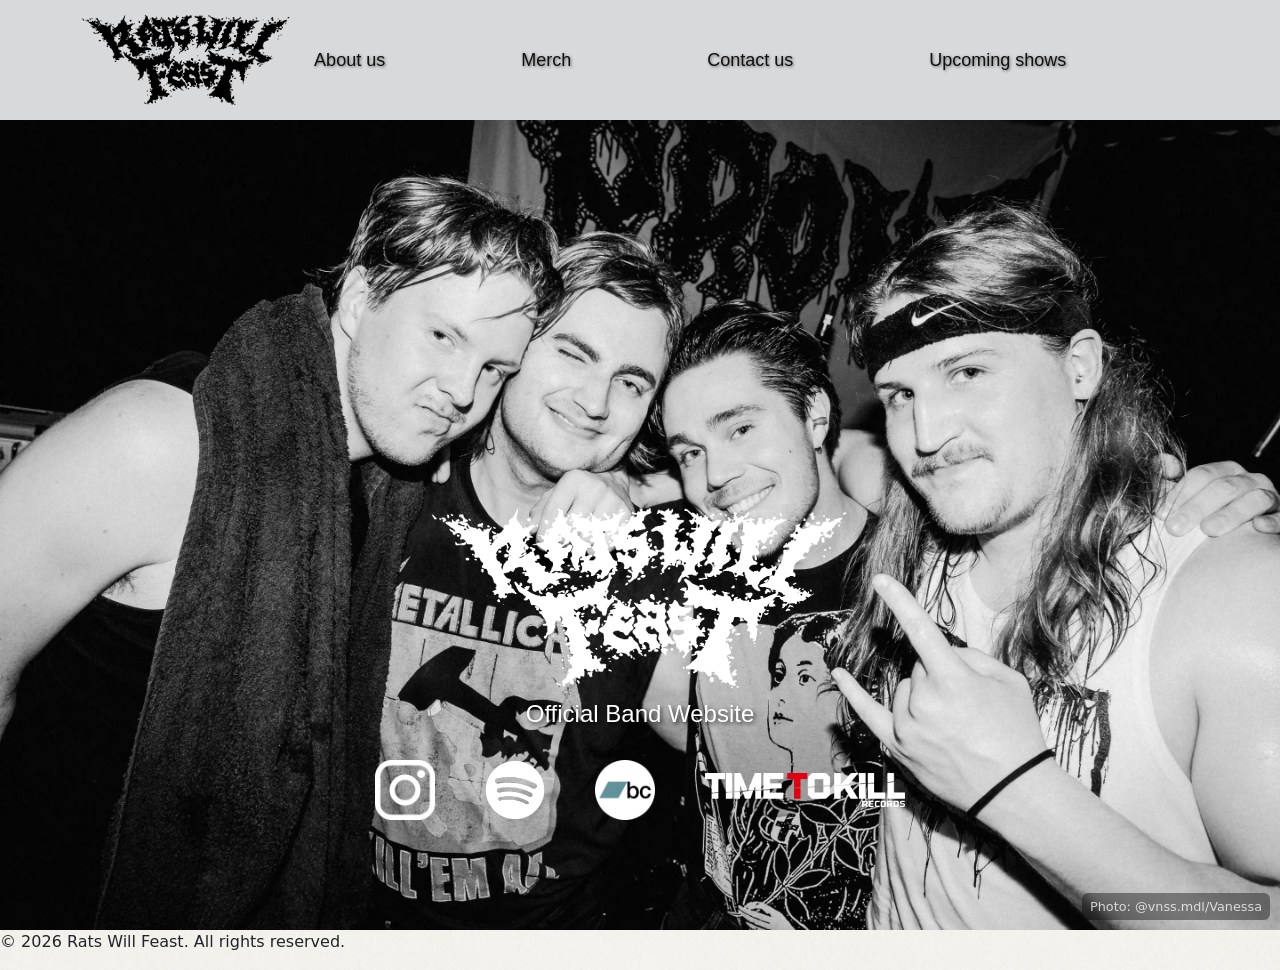
==== commit 51f053cb: "Add photo credit to band image and style adjustments for visibility" ====
--- a/Projekti/index.html
+++ b/Projekti/index.html
@@ -51,10 +51,14 @@
   </div>
 </nav>
 <header class="hero home-image">
-
+    <div class="home-image-wrapper">
     <img src="images/band-photo.webp"
          alt="Band photo"
          class="hero-image home-hero-image">
+           <div class="home-photo-credit">
+        Photo: @vnss.mdl/Vanessa
+          </div>
+        </div>
 
          
 
--- a/Projekti/style.css
+++ b/Projekti/style.css
@@ -10,6 +10,10 @@
     text-align: center;
 
 } 
+
+.home-image-wrapper {
+    width: 100%;
+}
 
 .hero-logo {
     width: 500px;
@@ -96,10 +100,15 @@
 }
 
 .about-image {
-    width: 45%;
+    width: 100%;
     height: 100vh;
     object-fit: cover;
     display: block;
+}
+
+.about-image-wrapper {
+    width: 45%;
+    position: relative;
 }
 
 .about-text {
@@ -129,6 +138,14 @@
 
 /* merchandise page specific styles */
 
+.merch-image-wrapper {
+    position: relative;
+    width: 100%;
+    overflow: hidden;
+    
+    
+}
+
 .hero.merch-hero {
     height: 70vh;
     width: 100%;
@@ -252,9 +269,15 @@
 
     /*contact page specific styles */
 
-  .contact-hero {
-    position: relative;
-}
+ .contact-hero {
+    position: relative;
+}
+
+
+.contact-image-wrapper {
+    width: 100%;
+}
+
 
 .contact-hero-text {
     position: absolute;
@@ -432,11 +455,38 @@
     backdrop-filter: blur(3px);
 }
 
+.home-photo-credit {
+    position: absolute;
+
+    bottom: 10px;
+    right: 10px;
+
+    z-index: 10;
+
+    font-size: 0.8rem;
+
+    color: rgba(255,255,255,0.75);
+
+    background-color: rgba(0,0,0,0.4);
+
+    padding: 4px 8px;
+
+    border-radius: 6px;
+
+    backdrop-filter: blur(3px);
+}
+
+
 /* mobile styles */
 @media (max-width: 762px) {
     .navbar-nav {
         gap: 2px;
     }
+
+    .home-photo-credit {
+ 
+    font-size: 0.55rem;
+}
 
     .hero {
         display: block;
@@ -485,6 +535,7 @@
 
     .image-wrapper {
         width: 100%;
+       
 
     }
     .about-image {
@@ -495,6 +546,11 @@
         display: block;
     }
 
+    .about-image-wrapper {
+    width: 100%;
+    position: relative;
+}
+
     .about-text {
         width: 100%;
         min-height: auto;
@@ -526,11 +582,11 @@
     }
     .hero-text.merch-hero-text h1 {
         font-size: 2.2rem;
-        margin-top: 350px;
+        margin-top: 200px;
     }   
     .hero-text.merch-hero-text p {
         font-size: 1rem;
-        margin-top: 500px;
+        margin-top: 300px;
         width: 200%;
         overflow-y: auto;
     }
@@ -630,6 +686,12 @@
         flex-direction: column;
         align-items: flex-start;
     }
+    
+    .merch-image-wrapper {
+        bottom: 30px;
+
+    }
+    
 
 }
 
@@ -751,6 +813,19 @@
 
         margin-bottom: 10px;
     }
+    .merch-image-wrapper {
+        bottom: 40px;
+        
+    }
+
+    .about-image-wrapper {
+    height: 100%;
+    position: relative;
+    }
+
+    .about-image {
+        height: 140vh;
+    }
 }
 
 @media (min-width: 1025px) and (max-width: 1920px) {
@@ -789,5 +864,10 @@
         min-height: auto;
     }
 
+
+    .merch-image-wrapper {
+        bottom: 40px;
+        
+    }
   
 }
